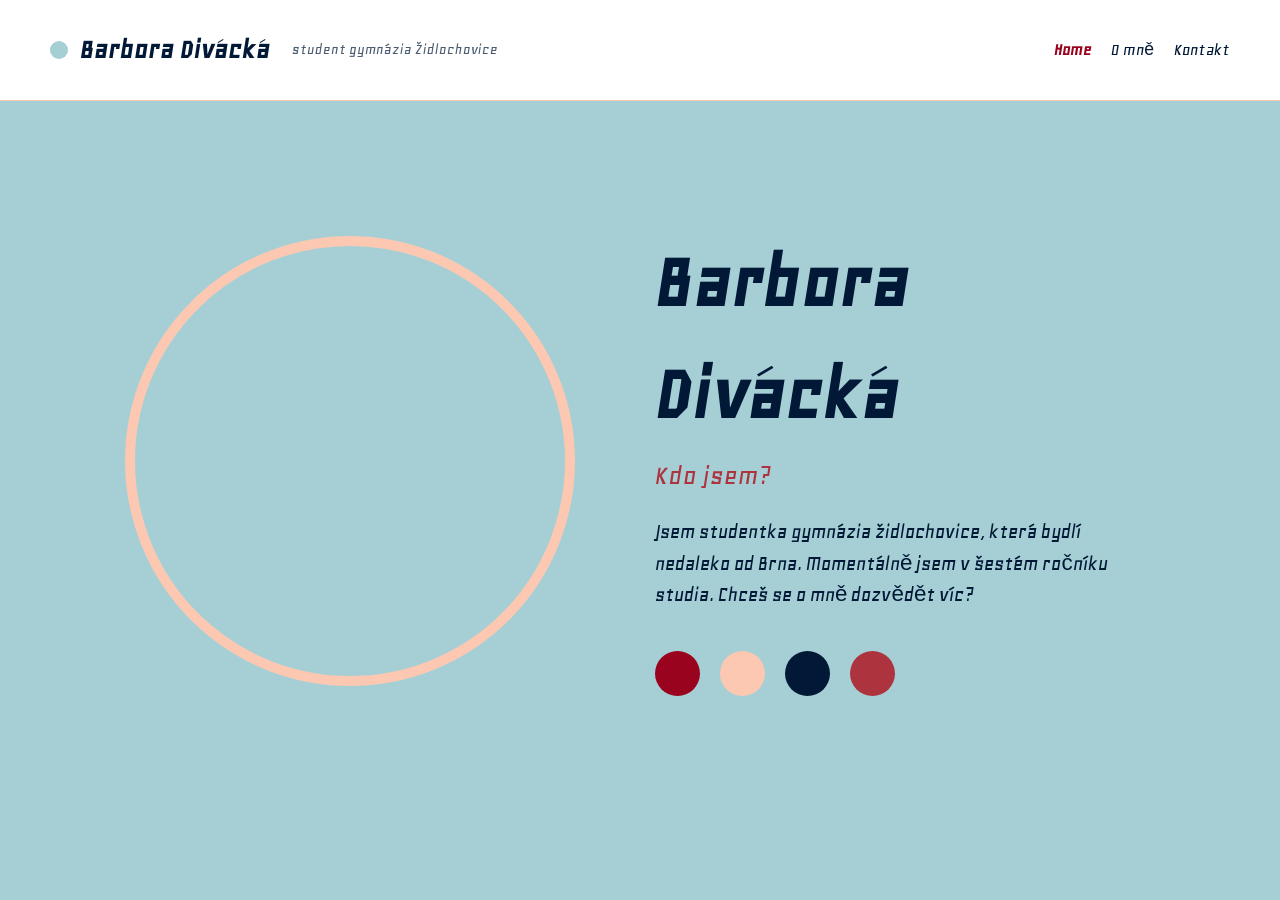
==== index.html @ 66e31f24 "Add files via upload" ====
<!DOCTYPE html>
<html lang="cs">
<head>
    <meta charset="UTF-8">
    <meta name="viewport" content="width=device-width, initial-scale=1.0">
    <title>Barbora Divácká | Home</title>
    <link href="https://fonts.googleapis.com/css2?family=Geo&display=swap" rel="stylesheet">
    <link rel="stylesheet" href="style.css">
</head>
<body>

    <header>
        <div class="nav-container">
            <div class="brand">
                <span class="dot"></span>
                <span class="name">Barbora Divácká</span>
                <span class="title">student gymnázia Židlochovice</span>
            </div>
            <nav>
                <ul>
                    <li><a href="index.html" class="active">Home</a></li>
                    <li><a href="omně.html">O mně</a></li>
                    <li><a href="kontakt.html">Kontakt</a></li>
                </ul>
            </nav>
        </div>
    </header>

    <main class="hero-section">
        <div class="container">
            <div class="profile-area">
                <div class="image-circle">
                    <img src="img/jaavatar.png" alt="obrázek"/>
                </div>
            </div>
            
            <div class="text-area">
                <h1>Barbora Divácká</h1>
                <h2>Kdo jsem?</h2>
                <p>
                    Jsem studentka gymnázia židlochovice, která bydlí nedaleko od Brna. Momentálně jsem v šestém ročníku studia. Chceš se o mně dozvědět víc?  
                </p>
                
                <div class="decorative-dots">
					<span class="dot-item color-1"></span>
					<span class="dot-item color-2"></span>
					<span class="dot-item color-3"></span>
					<span class="dot-item color-4"></span>
				</div>
            </div>
        </div>
    </main>

</body>
</html>
---- style.css ----
/* BARVY Z ODKAZU:
   #9a031e (vínová)
   #fcc8b2 (tělová/broskvová)
   #a6cfd5 (tyrkysová)
   #011936 (tmavě modrá)
   #ad343e (červená)
   + bílá (#ffffff)
*/

:root {
    --burgundy: #9a031e;
    --peach: #fcc8b2;
    --cyan: #a6cfd5;
    --navy: #011936;
    --red: #ad343e;
    --white: #ffffff;
}

* {
    margin: 0;
    padding: 0;
    box-sizing: border-box;
}

body {
    font-family: 'Geo', sans-serif;
    background-color: var(--cyan);
    color: var(--navy); /* Text je tmavě modrý */
    line-height: 1.4;
}

/* Hlavička */
header {
    padding: 30px 50px;
    background-color: var(--white);
}

.nav-container {
    display: flex;
    justify-content: space-between;
    align-items: center;
    max-width: 1400px;
    margin: 0 auto;
}

.brand {
    display: flex;
    align-items: center;
    gap: 12px;
}

.dot {
    width: 18px;
    height: 18px;
    background-color: var(--cyan); /* Tečka u loga je tyrkysová */
    border-radius: 50%;
}

.name {
    font-size: 1.8rem;
    font-weight: bold;
    color: var(--navy);
}

.title {
    font-size: 1rem;
    color: var(--navy); /* Podnadpis v navigaci */
    opacity: 0.7;
    margin-left: 10px;
}

nav ul {
    display: flex;
    list-style: none;
    align-items: center;
    gap: 15px;
}

nav ul li a {
    text-decoration: none;
    color: var(--navy);
    font-size: 1.1rem;
    transition: color 0.3s;
}

nav ul li a:hover, nav ul li a.active {
    color: var(--burgundy); /* Aktivní link je vínový */
}

.separator {
    color: var(--peach); /* Oddělovač v menu je tělový */
    font-weight: bold;
}

/* Hero Sekce */
.hero-section {
    display: flex;
    justify-content: center;
    align-items: center;
    min-height: 80vh;
    padding: 40px;
}

.container {
    display: flex;
    align-items: center;
    gap: 80px;
    max-width: 1100px;
}

/* Fotka v kruhu */
.image-circle {
    width: 450px;
    height: 450px;
    border-radius: 50%;
    overflow: hidden;
    border: 10px solid var(--peach); /* Okraj fotky je tělový */
}

.image-circle img {
    width: 100%;
    height: 100%;
    object-fit: cover;
}

/* Texty */
.text-area {
    max-width: 500px;
}

.text-area h1 {
    font-size: 5rem;
    margin-bottom: 5px;
    color: var(--navy);
}

.text-area h2 {
    font-size: 1.8rem;
    margin-bottom: 20px;
    font-weight: normal;
    color: var(--red); /* Nadpis "A bit about me" je červený */
}

.text-area p {
    font-size: 1.4rem;
    color: var(--navy);
    margin-bottom: 40px;
}

/* Dekorativní tečky dole - každá má jednu barvu z palety */
.decorative-dots {
    display: flex;
    gap: 20px;
}

.dot-item {
    width: 45px;
    height: 45px;
    border-radius: 50%;
}

.color-1 { background-color: var(--burgundy); }
.color-2 { background-color: var(--peach); }
.color-3 { background-color: var(--navy); }
.color-4 { background-color: var(--red); }

/* Responzivita */
@media (max-width: 900px) {
    .container {
        flex-direction: column;
        text-align: center;
    }
    .image-circle {
        width: 300px;
        height: 300px;
    }
    .text-area h1 {
        font-size: 3.5rem;
    }
    .decorative-dots {
        justify-content: center;
    }
}







/* BARVY Z ODKAZU */
:root {
    --burgundy: #9a031e;
    --peach: #fcc8b2;
    --cyan: #a6cfd5;
    --navy: #011936;
    --red: #ad343e;
    --white: #ffffff;
}

/* Plynulé posouvání při kliknutí na ikony */
html {
    scroll-behavior: smooth;
}

* {
    margin: 0;
    padding: 0;
    box-sizing: border-box;
}

body {
    font-family: 'Geo', sans-serif;
    background-color: var(--cyan);
    color: var(--navy);
    line-height: 1.4;
}

/* Hlavička */
header {
    padding: 30px 50px;
    background-color: var(--white);
    border-bottom: 1px solid var(--peach);
}

.nav-container {
    display: flex;
    justify-content: space-between;
    align-items: center;
    max-width: 1400px;
    margin: 0 auto;
}

.brand {
    display: flex;
    align-items: center;
    gap: 12px;
}

.dot {
    width: 18px;
    height: 18px;
    background-color: var(--cyan);
    border-radius: 50%;
}

.name {
    font-size: 1.8rem;
    font-weight: bold;
}

nav ul {
    display: flex;
    list-style: none;
    gap: 20px;
}

nav ul li a {
    text-decoration: none;
    color: var(--navy);
    font-size: 1.1rem;
}

nav ul li a.active {
    color: var(--burgundy);
    font-weight: bold;
}

/* Sekce O mně */
.about-page {
    padding: 60px 20px;
    max-width: 1000px;
    margin: 0 auto;
}

.icon-nav {
  min-height: 100vh;
    display: flex;
    flex-direction: column;
    align-items: center;
    padding-top: 50px; /* Malá mezera od menu */
}


.icon-container {
    display: flex;
    justify-content: center;
    gap: 25px;
    margin-bottom: 30px;
}

/* Styl tlačítek s ikonami */
.icon-link {
    width: 65px;
    height: 65px;
    border-radius: 50%;
    display: flex;
    justify-content: center;
    align-items: center;
    font-size: 1.5rem;
    color: var(--white);
    text-decoration: none;
    transition: transform 0.2s ease;
}

.icon-link:hover {
    transform: scale(1.1);
}

/* Přiřazení barev tlačítkům */
.color-1 { background-color: var(--burgundy); }
.color-2 { background-color: var(--peach); }
.color-3 { background-color: var(--navy); } /* Tvoje přání na tmavě modrou */
.color-4 { background-color: var(--red); }

/* Bloky textu */
.info-block {
    padding: 120px 0 60px 0; /* Horní padding zajistí, že po odskoku nebude nadpis nalepený na vrchu */
    border-bottom: 1px solid var(--peach);
}

.info-block h2 {
    font-size: 2.5rem;
    margin-bottom: 15px;
}

.info-block p {
    font-size: 1.2rem;
    max-width: 700px;
}

.info-block:last-child {
    border-bottom: none;
}









/* Styl pro kontaktní stránku */
.contact-page {
    display: flex;
    justify-content: center;
    align-items: center;
    min-height: 80vh;
    padding: 20px;
    text-align: center;
}

.contact-container {
    max-width: 600px;
}

.contact-container h1 {
    font-size: 4rem;
    color: var(--navy);
    margin-bottom: 20px;
}

.contact-container p {
    font-size: 1.3rem;
    color: var(--navy);
    margin-bottom: 40px;
}

/* Box s e-mailem */
.email-box {
    display: inline-flex;
    align-items: center;
    gap: 15px;
    background-color: var(--peach); /* Tělová barva z palety */
    padding: 20px 40px;
    border-radius: 50px;
    transition: transform 0.3s ease, box-shadow 0.3s ease;
}

.email-box:hover {
    transform: translateY(-5px);
    box-shadow: 0 10px 20px rgba(154, 3, 30, 0.2); /* Jemný stín ve vínové barvě */
}

.email-box i {
    font-size: 1.8rem;
    color: var(--burgundy);
}

.email-link {
    font-size: 1.5rem;
    color: var(--navy);
    text-decoration: none;
    font-weight: bold;
}

.email-link:hover {
    color: var(--burgundy);
}

/* Tečky pod kontaktem */
.decorative-dots-contact {
    display: flex;
    justify-content: center;
    gap: 15px;
    margin-top: 50px;
}
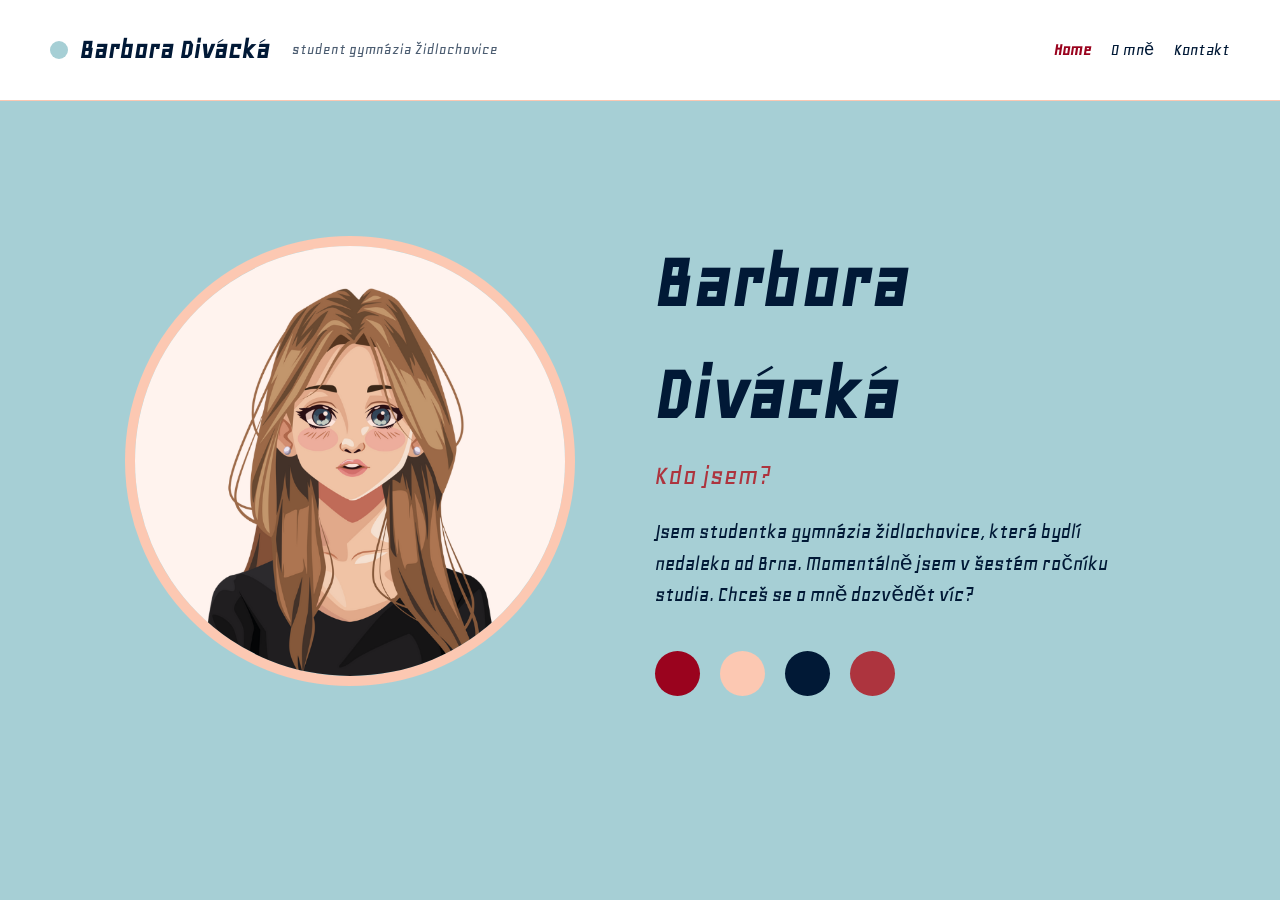
==== commit 514327ac: "Add files via upload" ====
--- a/index.html
+++ b/index.html
@@ -30,7 +30,7 @@
         <div class="container">
             <div class="profile-area">
                 <div class="image-circle">
-                    <img src="img/jaavatar.png" alt="obrázek"/>
+                    <img src="avatar.png" alt="obrázek"/>
                 </div>
             </div>
             
@@ -52,4 +52,4 @@
     </main>
 
 </body>
-</html>+</html>
